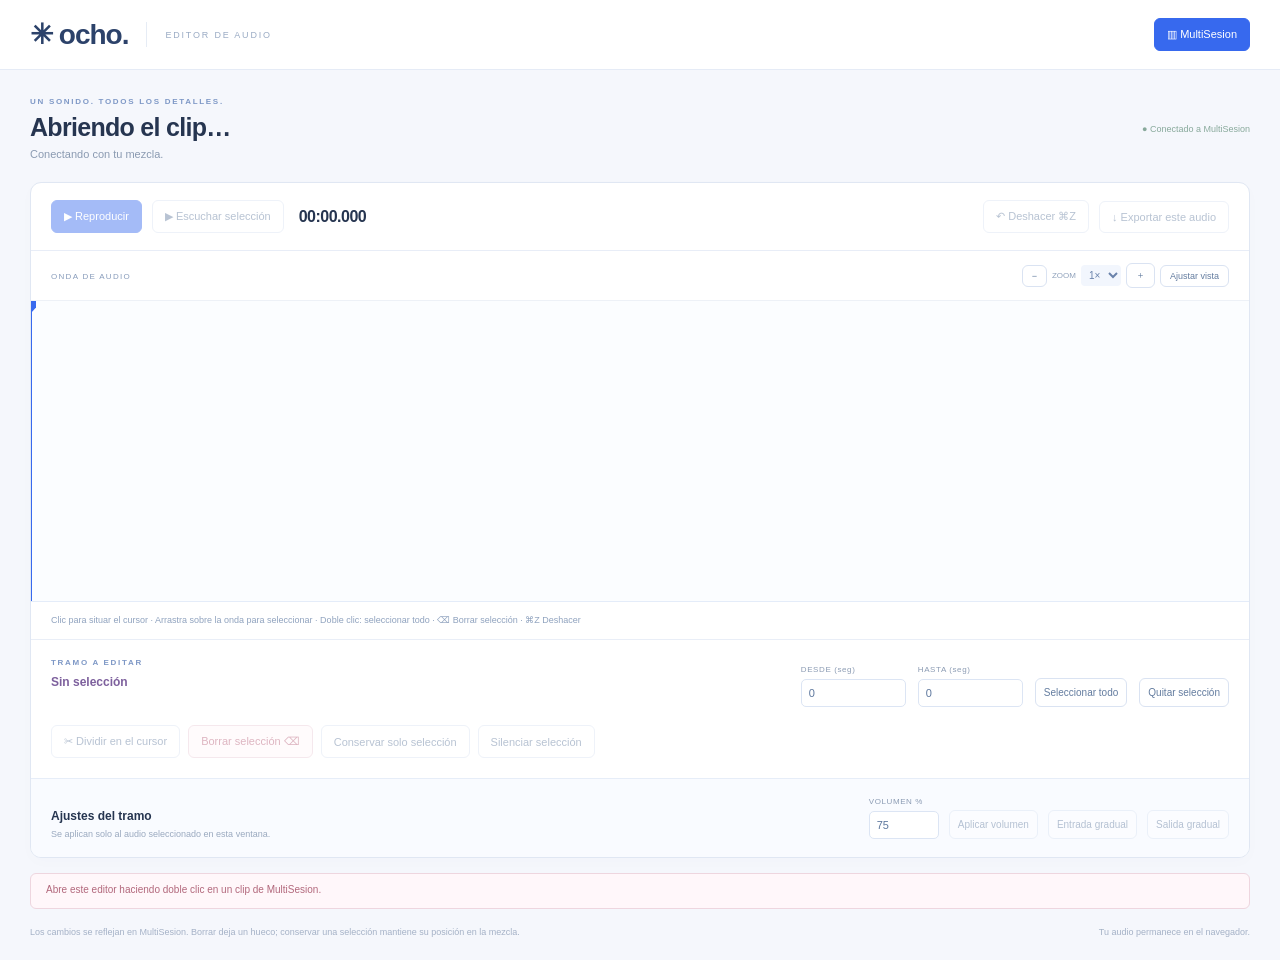
==== editor.html @ 7ae127fa "feat: add detached clip editor and MultiSesion navigation" ====
<!doctype html><html lang="es"><head><meta charset="utf-8"><meta name="viewport" content="width=device-width,initial-scale=1"><title>Editor de audio — OCHO Studio</title><link rel="stylesheet" href="editor.css?v=1.4.0"></head><body>
<header><a class="logo" href="./" id="editor-home">✳︎ ocho.</a><span class="header-divider"></span><span>EDITOR DE AUDIO</span><button id="editor-multisession" class="primary">▥ MultiSesion</button></header>
<main><section class="heading"><div><div class="eyebrow">UN SONIDO. TODOS LOS DETALLES.</div><h1 id="editor-title">Abriendo el clip…</h1><p id="editor-summary">Conectando con tu mezcla.</p></div><span class="local-badge">● Conectado a MultiSesion</span></section>
<section class="studio"><div class="toolbar"><button id="editor-play" class="primary" disabled>▶︎ Reproducir</button><button id="editor-play-range" disabled>▶︎ Escuchar selección</button><strong id="editor-clock">00:00.000</strong><span id="editor-length"></span><button id="editor-undo" disabled>↶ Deshacer ⌘Z</button><button id="editor-export" disabled>↓ Exportar este audio</button></div>
<div class="wave-tools"><span>ONDA DE AUDIO <small id="editor-piece-count"></small></span><div><button id="editor-zoom-out" aria-label="Alejar onda">−</button><label>ZOOM <select id="editor-zoom"><option value="1">1×</option><option value="2">2×</option><option value="4">4×</option><option value="8">8×</option></select></label><button id="editor-zoom-in" aria-label="Acercar onda">＋</button><button id="editor-fit">Ajustar vista</button></div></div>
<div id="editor-wave-scroll" class="wave-scroll" tabindex="0" aria-label="Onda de audio. Arrastra para seleccionar un tramo."><div id="editor-wave-content" class="wave-content"><canvas id="editor-wave" height="300"></canvas><div id="editor-band" class="wave-band" hidden></div><div id="editor-cursor" class="wave-cursor" role="slider" tabindex="0" aria-label="Cursor del editor" aria-valuemin="0" aria-valuenow="0"><span></span></div></div></div>
<p class="wave-tip">Clic para situar el cursor · Arrastra sobre la onda para seleccionar · Doble clic: seleccionar todo · ⌫ Borrar selección · ⌘Z Deshacer</p>
<div class="selection"><div><div class="eyebrow">TRAMO A EDITAR</div><strong id="editor-selection-info">Sin selección</strong><p id="editor-global-time"></p></div><label>DESDE (seg)<input id="editor-from" type="number" min="0" step="0.001" value="0"></label><label>HASTA (seg)<input id="editor-to" type="number" min="0" step="0.001" value="0"></label><button id="editor-select-all">Seleccionar todo</button><button id="editor-clear-range">Quitar selección</button></div>
<div class="actions"><button id="editor-split" disabled>✂︎ Dividir en el cursor</button><button data-edit="delete" class="danger" disabled>Borrar selección ⌫</button><button data-edit="trim" disabled>Conservar solo selección</button><button data-edit="mute" disabled>Silenciar selección</button></div>
<div class="effects"><div><h2>Ajustes del tramo</h2><p>Se aplican solo al audio seleccionado en esta ventana.</p></div><label>VOLUMEN % <input id="editor-volume" type="number" min="0" max="100" value="75"></label><button data-edit="volume" disabled>Aplicar volumen</button><button data-edit="fade-in" disabled>Entrada gradual</button><button data-edit="fade-out" disabled>Salida gradual</button></div></section>
<div id="editor-status" class="status" role="status">Cargando…</div><footer>Los cambios se reflejan en MultiSesion. Borrar deja un hueco; conservar una selección mantiene su posición en la mezcla. <span>Tu audio permanece en el navegador.</span></footer></main><script type="module" src="editor.js?v=1.4.0"></script></body></html>
---- editor.css ----
:root{font-family:Inter,-apple-system,BlinkMacSystemFont,"Segoe UI",sans-serif;color:#263550;background:#f5f7fc;font-size:13px}*{box-sizing:border-box}body{margin:0}button,input,select{font:inherit}button{cursor:pointer;background:#fff;border:1px solid #dae3f2;border-radius:6px;color:#637c9f;padding:9px 12px;font-size:11px;white-space:nowrap}button:hover{background:#eef3ff}button:disabled{opacity:.45;cursor:default}button:focus-visible,input:focus-visible,select:focus-visible,.wave-scroll:focus-visible{outline:2px solid #90aff9;outline-offset:3px}.primary{background:#3769ee;border-color:#3769ee;color:white}.primary:hover{background:#2d5fdc}.danger{color:#b75d77;border-color:#ebced8;background:#fff7fa}header{display:flex;align-items:center;gap:18px;background:white;padding:18px 30px;border-bottom:1px solid #e5ebf6}header>span:last-of-type{font-size:9px;letter-spacing:1.8px;color:#9aabc4}.logo{font-size:28px;font-weight:750;color:#2c426a;letter-spacing:-1px;text-decoration:none}.header-divider{height:25px;width:1px;background:#e6ecf5}#editor-multisession{margin-left:auto}main{max-width:1500px;padding:27px 30px 20px;margin:auto}.heading{display:flex;align-items:center;gap:20px;justify-content:space-between;margin-bottom:22px}.eyebrow{font-size:8px;letter-spacing:1.7px;font-weight:600;color:#7e98c6;margin-bottom:7px}h1{font-size:25px;font-weight:650;letter-spacing:-.7px;margin:0 0 6px;overflow-wrap:anywhere}.heading p{font-size:11px;color:#8a9ab1;margin:0}.local-badge{color:#88a99b;font-size:9px;white-space:nowrap}.studio{background:white;border:1px solid #e0e7f3;border-radius:11px;overflow:hidden;box-shadow:0 4px 15px #16336704}.toolbar{display:flex;align-items:center;gap:10px;padding:17px 20px;flex-wrap:wrap;border-bottom:1px solid #e8edf7}.toolbar strong{font-size:16px;font-variant-numeric:tabular-nums;letter-spacing:-.5px;margin-left:5px}.toolbar>span{font-size:10px;color:#96a5ba}.toolbar #editor-undo{margin-left:auto}.wave-tools{display:flex;align-items:center;justify-content:space-between;gap:12px;padding:12px 20px;border-bottom:1px solid #edf1f7}.wave-tools>span{font-size:8px;letter-spacing:1.3px;color:#889cbb}.wave-tools small{margin-left:10px;letter-spacing:0;font-size:9px;color:#9aacc5}.wave-tools>div{display:flex;gap:5px;align-items:center}.wave-tools button{padding:5px 9px;font-size:9px}.wave-tools label{display:flex;align-items:center;gap:5px;font-size:8px;color:#8fa1bb}.wave-tools select{font-size:10px;border:0;background:#f2f6fd;color:#6a83ab;padding:4px;border-radius:4px}.wave-scroll{position:relative;overflow:auto;overscroll-behavior:contain;background:#fbfdff;touch-action:none;user-select:none;scrollbar-width:thin;scrollbar-color:#c9d7ee transparent}.wave-content{position:relative;height:300px;min-width:100%;cursor:crosshair}.wave-content canvas{position:sticky;left:0;display:block;height:300px;pointer-events:none}.wave-band{position:absolute;top:36px;bottom:0;background:#a878dd30;border-left:2px solid #a177d0;border-right:2px solid #a177d0;pointer-events:none;min-width:1px}.wave-cursor{position:absolute;top:0;bottom:0;width:12px;transform:translateX(-50%);cursor:ew-resize;touch-action:none;z-index:2}.wave-cursor::before{content:"";position:absolute;top:0;bottom:0;left:50%;width:1px;background:#3769ee}.wave-cursor>span{position:absolute;top:0;left:1px;width:10px;height:12px;background:#3769ee;clip-path:polygon(0 0,100% 0,100% 55%,50% 100%,0 55%)}.wave-tip{font-size:9px;color:#8fa2be;margin:0;padding:11px 20px;border-top:1px solid #e4ecf9;border-bottom:1px solid #e9eef7;line-height:1.7}.selection{padding:18px 20px;display:flex;align-items:end;gap:12px;flex-wrap:wrap}.selection>div{margin-right:auto;min-width:180px}.selection strong{font-size:12px;color:#7d609d;font-weight:550}.selection p{font-size:9px;color:#94a4bb;margin:6px 0 0;min-height:12px}.selection label,.effects label{display:flex;flex-direction:column;gap:5px;color:#8b9bb3;font-size:8px;letter-spacing:.6px}.selection input,.effects input{padding:7px;border:1px solid #dce5f4;border-radius:5px;color:#5e789e;width:105px;background:white;font-size:11px;letter-spacing:0}.selection button{font-size:10px;padding:8px}.actions{padding:0 20px 20px;display:flex;gap:8px;flex-wrap:wrap}.effects{padding:18px 20px;background:#f9fbff;border-top:1px solid #e6edf8;display:flex;align-items:end;gap:10px;flex-wrap:wrap}.effects>div{margin-right:auto}.effects h2{font-size:12px;margin:0 0 6px;font-weight:600}.effects p{font-size:9px;color:#9aa9bf;margin:0}.effects input{width:70px}.effects button{font-size:10px;padding:8px}.status{margin-top:15px;padding:10px 15px;border:1px solid #e0e9f5;border-radius:6px;background:#fff;color:#8a9ebc;font-size:10px;min-height:36px}.status.error{color:#b2687c;background:#fff7fa;border-color:#eed6df}footer{color:#a4b1c6;font-size:9px;line-height:1.8;margin-top:15px}footer span{float:right}@media(max-width:700px){header{padding:12px 15px;gap:10px}header>span{display:none}.logo{font-size:24px}main{padding:20px 12px}.heading{gap:8px;align-items:flex-start}.local-badge{display:none}h1{font-size:21px}.toolbar,.wave-tools{padding:12px;gap:7px}.toolbar #editor-undo{margin-left:0}.toolbar strong{font-size:13px}.wave-tools>span{font-size:7px}.wave-tools small{display:none}.selection{padding:15px 12px;gap:10px}.selection>div{flex-basis:100%}.selection input{width:110px}.actions{padding:0 12px 15px}.actions button{font-size:10px}.effects{padding:15px 12px}.effects>div{flex-basis:100%;margin-bottom:5px}.wave-tip{padding:10px 12px;font-size:8px}footer span{float:none;display:block}}
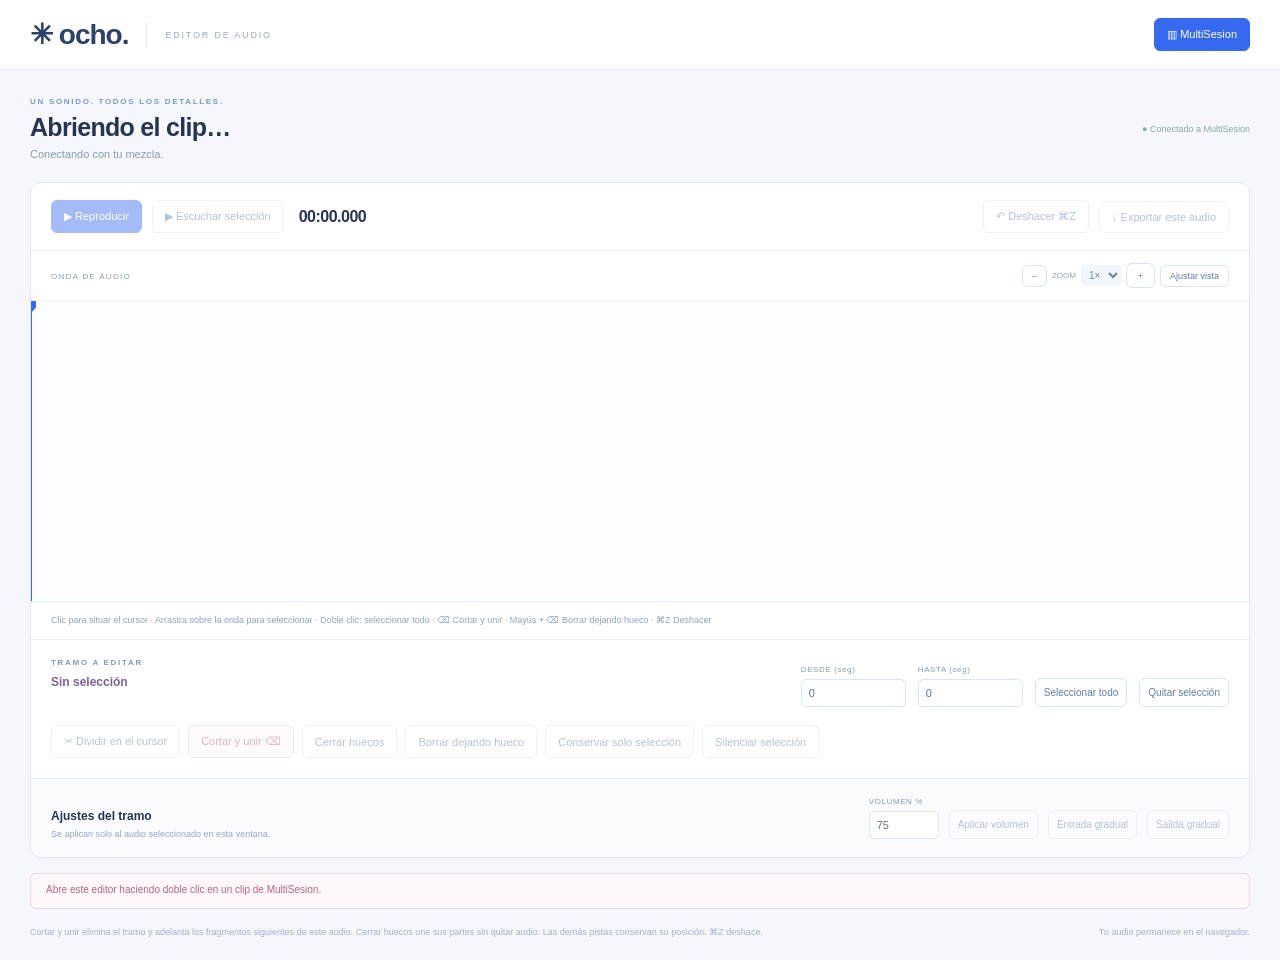
==== commit 6bcab377: "fix: close silent gaps with ripple cuts in the clip editor" ====
--- a/editor.html
+++ b/editor.html
@@ -1,11 +1,11 @@
-<!doctype html><html lang="es"><head><meta charset="utf-8"><meta name="viewport" content="width=device-width,initial-scale=1"><title>Editor de audio — OCHO Studio</title><link rel="stylesheet" href="editor.css?v=1.4.0"></head><body>
+<!doctype html><html lang="es"><head><meta charset="utf-8"><meta name="viewport" content="width=device-width,initial-scale=1"><title>Editor de audio — OCHO Studio</title><link rel="stylesheet" href="editor.css?v=1.5.0"></head><body>
 <header><a class="logo" href="./" id="editor-home">✳︎ ocho.</a><span class="header-divider"></span><span>EDITOR DE AUDIO</span><button id="editor-multisession" class="primary">▥ MultiSesion</button></header>
 <main><section class="heading"><div><div class="eyebrow">UN SONIDO. TODOS LOS DETALLES.</div><h1 id="editor-title">Abriendo el clip…</h1><p id="editor-summary">Conectando con tu mezcla.</p></div><span class="local-badge">● Conectado a MultiSesion</span></section>
 <section class="studio"><div class="toolbar"><button id="editor-play" class="primary" disabled>▶︎ Reproducir</button><button id="editor-play-range" disabled>▶︎ Escuchar selección</button><strong id="editor-clock">00:00.000</strong><span id="editor-length"></span><button id="editor-undo" disabled>↶ Deshacer ⌘Z</button><button id="editor-export" disabled>↓ Exportar este audio</button></div>
 <div class="wave-tools"><span>ONDA DE AUDIO <small id="editor-piece-count"></small></span><div><button id="editor-zoom-out" aria-label="Alejar onda">−</button><label>ZOOM <select id="editor-zoom"><option value="1">1×</option><option value="2">2×</option><option value="4">4×</option><option value="8">8×</option></select></label><button id="editor-zoom-in" aria-label="Acercar onda">＋</button><button id="editor-fit">Ajustar vista</button></div></div>
 <div id="editor-wave-scroll" class="wave-scroll" tabindex="0" aria-label="Onda de audio. Arrastra para seleccionar un tramo."><div id="editor-wave-content" class="wave-content"><canvas id="editor-wave" height="300"></canvas><div id="editor-band" class="wave-band" hidden></div><div id="editor-cursor" class="wave-cursor" role="slider" tabindex="0" aria-label="Cursor del editor" aria-valuemin="0" aria-valuenow="0"><span></span></div></div></div>
-<p class="wave-tip">Clic para situar el cursor · Arrastra sobre la onda para seleccionar · Doble clic: seleccionar todo · ⌫ Borrar selección · ⌘Z Deshacer</p>
+<p class="wave-tip">Clic para situar el cursor · Arrastra sobre la onda para seleccionar · Doble clic: seleccionar todo · ⌫ Cortar y unir · Mayús + ⌫ Borrar dejando hueco · ⌘Z Deshacer</p>
 <div class="selection"><div><div class="eyebrow">TRAMO A EDITAR</div><strong id="editor-selection-info">Sin selección</strong><p id="editor-global-time"></p></div><label>DESDE (seg)<input id="editor-from" type="number" min="0" step="0.001" value="0"></label><label>HASTA (seg)<input id="editor-to" type="number" min="0" step="0.001" value="0"></label><button id="editor-select-all">Seleccionar todo</button><button id="editor-clear-range">Quitar selección</button></div>
-<div class="actions"><button id="editor-split" disabled>✂︎ Dividir en el cursor</button><button data-edit="delete" class="danger" disabled>Borrar selección ⌫</button><button data-edit="trim" disabled>Conservar solo selección</button><button data-edit="mute" disabled>Silenciar selección</button></div>
+<div class="actions"><button id="editor-split" disabled>✂︎ Dividir en el cursor</button><button data-edit="ripple-delete" class="danger" disabled>Cortar y unir ⌫</button><button data-edit="close-gaps" disabled>Cerrar huecos</button><button data-edit="delete" disabled>Borrar dejando hueco</button><button data-edit="trim" disabled>Conservar solo selección</button><button data-edit="mute" disabled>Silenciar selección</button></div>
 <div class="effects"><div><h2>Ajustes del tramo</h2><p>Se aplican solo al audio seleccionado en esta ventana.</p></div><label>VOLUMEN % <input id="editor-volume" type="number" min="0" max="100" value="75"></label><button data-edit="volume" disabled>Aplicar volumen</button><button data-edit="fade-in" disabled>Entrada gradual</button><button data-edit="fade-out" disabled>Salida gradual</button></div></section>
-<div id="editor-status" class="status" role="status">Cargando…</div><footer>Los cambios se reflejan en MultiSesion. Borrar deja un hueco; conservar una selección mantiene su posición en la mezcla. <span>Tu audio permanece en el navegador.</span></footer></main><script type="module" src="editor.js?v=1.4.0"></script></body></html>
+<div id="editor-status" class="status" role="status">Cargando…</div><footer>Cortar y unir elimina el tramo y adelanta los fragmentos siguientes de este audio. Cerrar huecos une sus partes sin quitar audio. Las demás pistas conservan su posición. ⌘Z deshace. <span>Tu audio permanece en el navegador.</span></footer></main><script type="module" src="editor.js?v=1.5.0"></script></body></html>
